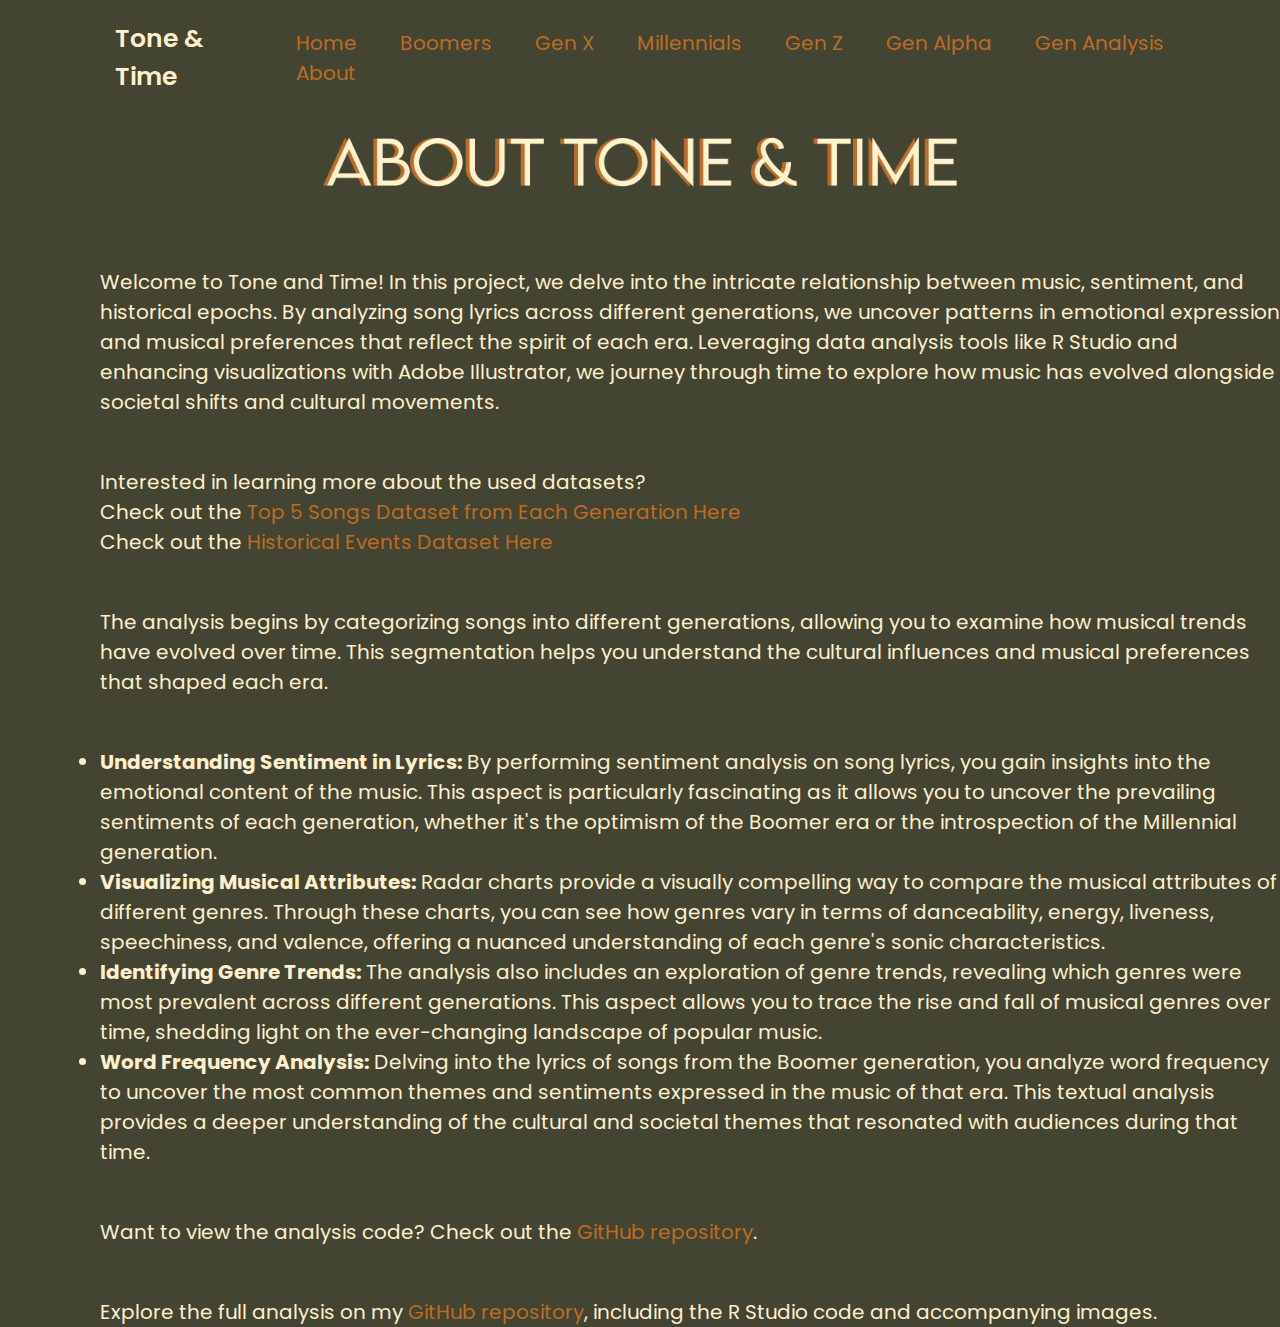
==== about.html @ 86359597 "Add files via upload" ====
<!DOCTYPE html>
<html lang="en">
<head> 
    <meta charset= "UTF-8">
    <meta http-equix="X-UA-Compatible" content="IE=edge">
    <meta name="viewport" content=""width=style-width, initial-scale="1.0">
    <title>Tone&Time</title>
    <link href='https://unpkg.com/boxicons@2.1.4/css/boxicons.min.css' rel='stylesheet'>
    <link rel="stylesheet" href="style.css">
</head>
<body>
    <div class="container">
    <header class="header">
        <a href="#" class="logo"> Tone & Time</a>
        <i class='bx bx-menu' id="menu-icon"></i>
        <nav class="navbar">
            <a href ="index.html">Home</a>
            <a href ="boomers.html">Boomers</a>
            <a href ="genx.html">Gen X</a>
            <a href ="mill.html">Millennials</a>
            <a href ="genz.html">Gen Z</a>
            <a href ="alpha.html">Gen Alpha</a>
            <a href ="analysis.html">Gen Analysis</a>
            <a href ="about.html">About</a>
        </nav>
    </header>
</div>
    <selection class="boomers" id="boomers">

    
    <div class="boomer-content">
            <img src="images/aboutitle.png" alt="Mill Title">
            <p>Welcome to Tone and Time! In this project, we delve into the intricate relationship between music, sentiment, and historical epochs. By analyzing song lyrics across different generations, we uncover patterns in emotional expression and musical preferences that reflect the spirit of each era. Leveraging data analysis tools like R Studio and enhancing visualizations with Adobe Illustrator, we journey through time to explore how music has evolved alongside societal shifts and cultural movements. </p>
    <div class="boomer-info">
        <p>Interested in learning more about the used datasets?<br>Check out the <a href="https://zenodo.org/records/11152982" style="color: #bc6c25;">Top 5 Songs Dataset from Each Generation Here</a><br>Check out the <a href="https://zenodo.org/records/11152982" style="color: #bc6c25;">Historical Events Dataset Here</a></p>


        <p>The analysis begins by categorizing songs into different generations, allowing you to examine how musical trends have evolved over time. This segmentation helps you understand the cultural influences and musical preferences that shaped each era.</p>
        <ul>
        <li><strong>Understanding Sentiment in Lyrics:</strong> By performing sentiment analysis on song lyrics, you gain insights into the emotional content of the music. This aspect is particularly fascinating as it allows you to uncover the prevailing sentiments of each generation, whether it's the optimism of the Boomer era or the introspection of the Millennial generation.</li>
        <li><strong>Visualizing Musical Attributes:</strong> Radar charts provide a visually compelling way to compare the musical attributes of different genres. Through these charts, you can see how genres vary in terms of danceability, energy, liveness, speechiness, and valence, offering a nuanced understanding of each genre's sonic characteristics.</li>
        <li><strong>Identifying Genre Trends:</strong> The analysis also includes an exploration of genre trends, revealing which genres were most prevalent across different generations. This aspect allows you to trace the rise and fall of musical genres over time, shedding light on the ever-changing landscape of popular music.</li>
        <li><strong>Word Frequency Analysis:</strong> Delving into the lyrics of songs from the Boomer generation, you analyze word frequency to uncover the most common themes and sentiments expressed in the music of that era. This textual analysis provides a deeper understanding of the cultural and societal themes that resonated with audiences during that time.</li>
        </ul>
        <p>Want to view the analysis code? Check out the <a href="https://github.com/your-username/your-repository" style="color: #bc6c25;">GitHub repository</a>.</p>
        <p>Explore the full analysis on my <a href="https://github.com/ntanbal/Tone-Time" style="color: #bc6c25;">GitHub repository</a>, including the R Studio code and accompanying images.</p>

    </div>
    </div>

    

    
</selection>

</body>
</html>
---- style.css ----
@import url('http://fonts.googleapis.com/css2?family=Poppins:wght@300;400;500;600;800;900&display=swap');

* {
    margin: 0;
    padding: 0;
    box-sizing: border-box;
    text-decoration: none;
    border: none;
    outline: none;
    scroll-behavior: smooth;
    font-family: 'Poppins', 'sans-serif';
}

:root {
    --bg-color: #434431;
    --second-bg-color: #323325;
    --text-color: #ffefcc;
    --main-color: #bc6c25;
}

html {
    font-size: 62.5%;
    overflow-x: hidden;

}

body {
    
    background: var(--bg-color);
    color: var(--text-color)
}

section {
    min-height: 100vh;
    padding: 10rem 9% 2rem;
}

.container {
    overflow: auto; /* or overflow: scroll; */
}




.header {
    position: fixed;
    top: 0;
    left: 0;
    width: 100%;
    padding: 2rem 9%;
    background: var(--bg-color);
    display: flex;
    justify-content: space-between;
    align-items: center;
    z-index: 10;

}

.header.sticky {
    border-bottom: .1rem solid rgba(0, 0, 0, .2);
}

.logo{
    font-size: 2.5rem;
    color: var(--text-color);
    font-weight: 600;
    cursor: default;
}

.navbar a {
    font-size: 2rem;
    color: var(--main-color);
    margin-left: 4rem;
    
}

.navbar a:hover,
.navbar a.active {
    color:var(--main-color);
}

#menu-icon {
    font-size: 3.6rem;
    color: var(--text-color);
    display:none;
}

.home {
    display: flex;
    justify-content: center;
    align-items: center;
}



.home-content h3 {
    font-size: 5rem;
    font-weight: 400;

}

.home-content img {
    height: 20vh; /* Adjust the height as needed */
    position: absolute;
    right: 25%;
    top: 15%;

}

.boomer-content img {
    display: block;
    margin-left: auto;
    margin-right: auto;
    width: 50%;
    padding-top: 90px;
    
   
}






.genx img {
    
    height: 18vh; /* Adjust the height as needed */
    position: absolute;
    right: 25%;
    top: 5%;
}

.mill img {
    
    height: 18vh; /* Adjust the height as needed */
    position: absolute;
    right: 25%;
    top: 5%;
}

.genz img {
    
    height: 15vh; /* Adjust the height as needed */
    position: absolute;
    right: 25%;
    top: 5%;
}

.alpha img {
    
    height: 14vh; /* Adjust the height as needed */
    position: absolute;
    right: 25%;
    top: 5%;
}


.typewriter {
    font-size: 4vmin;
    color: var(--main-color);
    text-align: left;
    font-family: 'Poppins', 'sans-serif';
    font-weight: 500;
    margin: 1rem 0 1rem 2rem;
}
/* Typewriter effect 1 */
@keyframes typing {
    0.0000%, 27.3488% { content: ""; }
    1.1395%, 26.2093% { content: "M"; }
    2.2791%, 25.0698% { content: "Mi"; }
    3.4186%, 23.9302% { content: "Mil"; }
    4.5581%, 22.7907% { content: "Mill"; }
    5.6977%, 21.6512% { content: "Mille"; }
    6.8372%, 20.5116% { content: "Millen"; }
    7.9767%, 19.3721% { content: "Millenn"; }
    9.1163%, 18.2326% { content: "Millenni"; }
    10.2558%, 17.0930% { content: "Millennia"; }
    11.2558%, 12.0930% { content: "Millennial"; }
    
  
    27.7674%, 51.2791% { content: ""; }
    31.9070%, 50.1395% { content: "G"; }
    33.0465%, 49.0000% { content: "Ge"; }
    34.1860%, 47.8605% { content: "Gen"; }
    35.3256%, 46.7209% { content: "Gen "; }
    36.4651%, 45.5814% { content: "Gen A"; }
    37.6047%, 44.4419% { content: "Gen Al"; }
    38.6047%, 43.4419% { content: "Gen Alp"; }
    39.6047%, 42.4419% { content: "Gen Alph"; }
    40.6047%, 41.4419% { content: "Gen Alpha"; }
  
    54.6977%, 75.2093% { content: ""; }
    55.8372%, 74.0698% { content: "B"; }
    56.9767%, 72.9302% { content: "Bo"; }
    58.1163%, 71.7907% { content: "Boo"; }
    59.2558%, 70.6512% { content: "Boom"; }
    60.3953%, 69.5116% { content: "Boome"; }
    61.5349%, 68.3721% { content: "Boomer"; }

  
    78.6279%, 96.8605% { content: ""; }
    79.7674%, 95.7209% { content: "G"; }
    80.9070%, 94.5814% { content: "Ge"; }
    82.0465%, 93.4419% { content: "Gen"; }
    83.1860%, 92.3023% { content: "Gen "; }
    84.3256%, 91.1628% { content: "Gen Z"; }
  }
  
  @keyframes blink {
    0%, 100% { opacity: 1; }
    50% { opacity: 0; }
  }
  
  .typewriter {
    --caret: currentcolor;
  }
  
  .typewriter::before {
    content: "";
    animation: typing 13.5s infinite;
  }
  
  .typewriter::after {
    content: "";
    border-right: 1px solid var(--caret);
    animation: blink 0.5s linear infinite;
  }
  
  .typewriter.thick::after {
    border-right: 1ch solid var(--caret);
  }
  
  .typewriter.nocaret::after {
    border-right: 0;
  }
  
  
  @media (prefers-reduced-motion) {
    .typewriter::after {
      animation: none;
    }
    
    @keyframes sequencePopup {
      0%, 100% { content: "data scientist"; }
      25% { content: "developer"; }
      50% { content: "graphic designer"; }
      75% { content: "human"; }
    }
  
    .typewriter::before {
      content: "data scientist";
      animation: sequencePopup 12s linear infinite;
    }
  }




.home-content h3:nth-of-type(2) {
    margin-bottom: 2rem;
}

span {
    color: var(--main-color);
}

.home-content h1 {
    font-size: 5.6rem;
    font-weight: 700;
    line-height: 1.3;
}

.home-content p {
    font-size: 2em;
}

.about {
    display: flex;
    justify-content: center;
    align-items: center;
    gap: 2rem;
    background: var(--second-bg-color);

}

.about-img img {
    width: 35vw;
}

.heading {
    text-align: center;
    font-size: 4.5rem;

}

.about-content  h2 {
    text-align: left;
    line-height: 1.2;
}

.about-content h3 {
    font-size: 2.6rem;
    
}

.about-content  p {
    font-size: 5rem;

}

.boomer-content p {
    font-size: 20px;
    padding-top: 50px;
    padding-left: 100px;
}

.boomer-info p {
    font-size: 20px;
    padding-top: 50px;
    padding-left: 100px;
}

.genre-table {
    border-collapse: collapse;
    width: 15%;
    margin-right: 0px;
    margin-left: 600px;

    
  }
  
  .genre-table th, .genre-table td {
    border: 2px solid #ffefcc;
    padding: 8px;
    text-align: left;
  }
  

.gd {
    display: flex;
    justify-content: center;
    align-items: center;
    gap: 2rem;
    background: var(--bg-color);

}

.boomer-info2 p{
    font-size: 20px;
    padding-top: 50px;
    padding-left: 100px;

}

.boomer-info2 img {
    display: block;
    margin-left: auto;
    margin-right: auto;
    width: 50%;
}

.boomer-info3 p {
    font-size: 20px;
    padding-top: 50px;
    padding-left: 100px;

}
ul {
    font-size: 20px; 
    font-size: 20px;
    padding-top: 50px;
    padding-left: 100px;
}

.boomer-info3 img {
    display: block;
    margin-left: auto;
    margin-right: auto;
    width: 50%;
}

.genre-table2 {
    border-collapse: collapse;
    width: 20%;
    margin-right: 0px;
    margin-left: 600px;
  }
  
  .genre-table2 th, .genre-table2 td {
    border: 2px solid #ffefcc;
    padding: 7px;
    text-align: left;
  }

  .boomer-info3 button {
    background-color:  #bc6c25; 
    border: #ffefcc;
    border-width: 2px;
    color: #ffefcc;
    padding: 16px 32px;
    text-align: center;
    text-decoration: none;
    display: inline-block;
    font-size: 20px;
    margin: 4px 2px;
    transition-duration: 0.4s;
    cursor: pointer;
    margin-left: 450px;
  }
  
  .boomer-info3 button:hover {
    background-color: #814b1c; /* Darker green */
  }













.gd-img1  {
    max-width: 230px;
	width: 100%;
	height: auto;
    display: block;
    float: right;
    padding: 1%;
    margin:10px auto;
   
    
}





.gd-img2  {
    max-width: 220px;
	width: 100%;
    margin-left: 0px 0px 0px 30px;
	height: auto;
    display: block;
    float: left;
    padding: 1%;
    margin:20px auto;
   
    
}

.gd-img3 {
    max-width: 150px;
	width: 100%;
	height: auto;
    display: block;
    float:  left;
    margin:180px auto;
}




.heading {
    text-align: center;
    font-size: 4.5rem;

}

.gd-content  h2 {
    text-align: left;
    line-height: 1.2;
    padding-left: 25px;
}

.gd-content p {
    font-size: 1.6rem;
    padding-left: 25px;
}

.gd-content h3 {
    font-size: 2.6rem;
    padding-left: 25px;
    
}

.ds {
    display: flex;
    justify-content: center;
    align-items: center;
    gap: 2rem;
    background: var(--second-bg-color);

}

.ds-img img {
    width: 50vw;
}

.heading {
    text-align: center;
    font-size: 4.5rem;

}

.ds  h2 {
    text-align: left;
    line-height: 1.2;
}

.ds-content h3 {
    font-size: 2.6rem;
    
}

.ds-content  p {
    font-size: 1.6rem;
}

.portfolio {
    background: var(--bg-color);
    padding-bottom: 7rem;

}

.portfolio h2 { 
    margin-bottom: 4rem;
}



.portfolio-container {
    display: grid;
    grid-template-columns: repeat(3,1fr);
    align-items: center;
    gap: 2.5rem;
}

.portfolio-container .portfolio-box {
    position: relative;
    border-radius: 2rem;
    box-shadow: 0 0 1rem var(--bg-color);
    overflow: hidden;
    display: flex;   
}

.portfolio-box img{
    width: 100%;
    transition: .3s ease;
}

.portfolio-box:hover img {
    transform: scale(1.08);
}


.portfolio-box .portfolio-layer {
    position: absolute;
    bottom: 0;
    left: 0;
    width: 100%;
    height: 100%;
    background: linear-gradient(transparent);
    display: flex;
    justify-content: center;
    align-items: center;
    flex-direction: column;
    text-align: center;
    padding: 0 4rem;
    translate: translateY(100%);
    transition: .5s ease;;

}

.portfolio-box:hover .portfolio-layer {
    translate: translateY(0);
}

.portfolio-layer h4 {
    font-size: 1rem;
    color: black;
}

.portfolio-layer p {
    font-size: 1rem ;
    margin: .3rem 0 1rem;
    color: black;
}

.portfolio-layer a{
    display: inline;
    justify-content: center;
    align-items: center;
    width: 5rem;
    height: 5rem;
    background: transparent;
    border-radius: 50%;

}

.portfolio-layer a i{
    font-size: 2rem;
    color: var(--second-bg-color);
}

.contact h2 {
    margin-bottom: 3rem;
}

.contact {
    background-color: var(--second-bg-color);
}

.contact img {
    position:relative;
    width: 100%;
    transform: scaleX(-1);
    animation: floatImage 4s ease-in-out infinite;

}


@keyframes floatImage {
    0% {
        transform: translateY(0);
    }
    50% {
        transform: translateY(-2.4rem);
    }
    100% {
        transform: translateY(0);
    }
}


.footer-iconTop a{ 
    display: inline-flex;
    justify-content: center;
    align-items: center;
    padding: .8rem;
    background: var(--main-color);
    border-radius: .8rem;
    transition: .5s ease;

}
.footer-iconTop a:hover{
    box-shadow: 0 0 1rem var(--main-color);
}

.footer-iconTop a i {
    font-size: 2.4rem;
    color: var(--second-bg-color);
}

@media (max-width: 768px){
    #menu-icon {
        display: block;
    }

    .navbar {
        position:absolute;
        top: 100%;
        left: 0;
        width: 100%;
        padding: 1rem 3%;
        background: var(--bg-color);
        border-top: .1rem solid rgba(0, 0, 0, .2);
        box-shadow: 0 .5rem  1rem rgba(0, 0, 0, .2);
        display: none;
    }

    .navbar.active {
        display: block;
    }


    .navbar a {
        display: block;
        font-size: 2rem;
        margin: 3rem 0;
    }

    .home {
        flex-direction: column;
    }
    .home-content h3 {
        font-size: 2.6rem; 
    }


    .home-content h1 {
        font-size: 5rem;
    }

    .home-img img {
        width: 70vw;
        margin-top: 4rem;
    }

    .about {
        flex-direction: column-reverse;

    }

    .about img {
        width: 70vw;
        margin-top:  4rem;
    }

    
    .portfolio h2 {
        margin-bottom: 3rem;
    }

    .portfolio-container {
        grid-template-columns:repeat(2,1fr) ;
    }
}

@media (max-width: 617px) {
    .portfolio-container {
        grid-template-columns: 1fr;
    }
}

@media (max-width: 450px){
    html {
        font-size: 50%;
    }
    .contact form .input-box input {
        width: 100%;
    }
}


@media (max-width: 365px) {
    
    .footer {
        flex-direction: column-reverse;
    }   
    .footer p {
        text-align: center;
        margin-top: 2rem;
    }
}
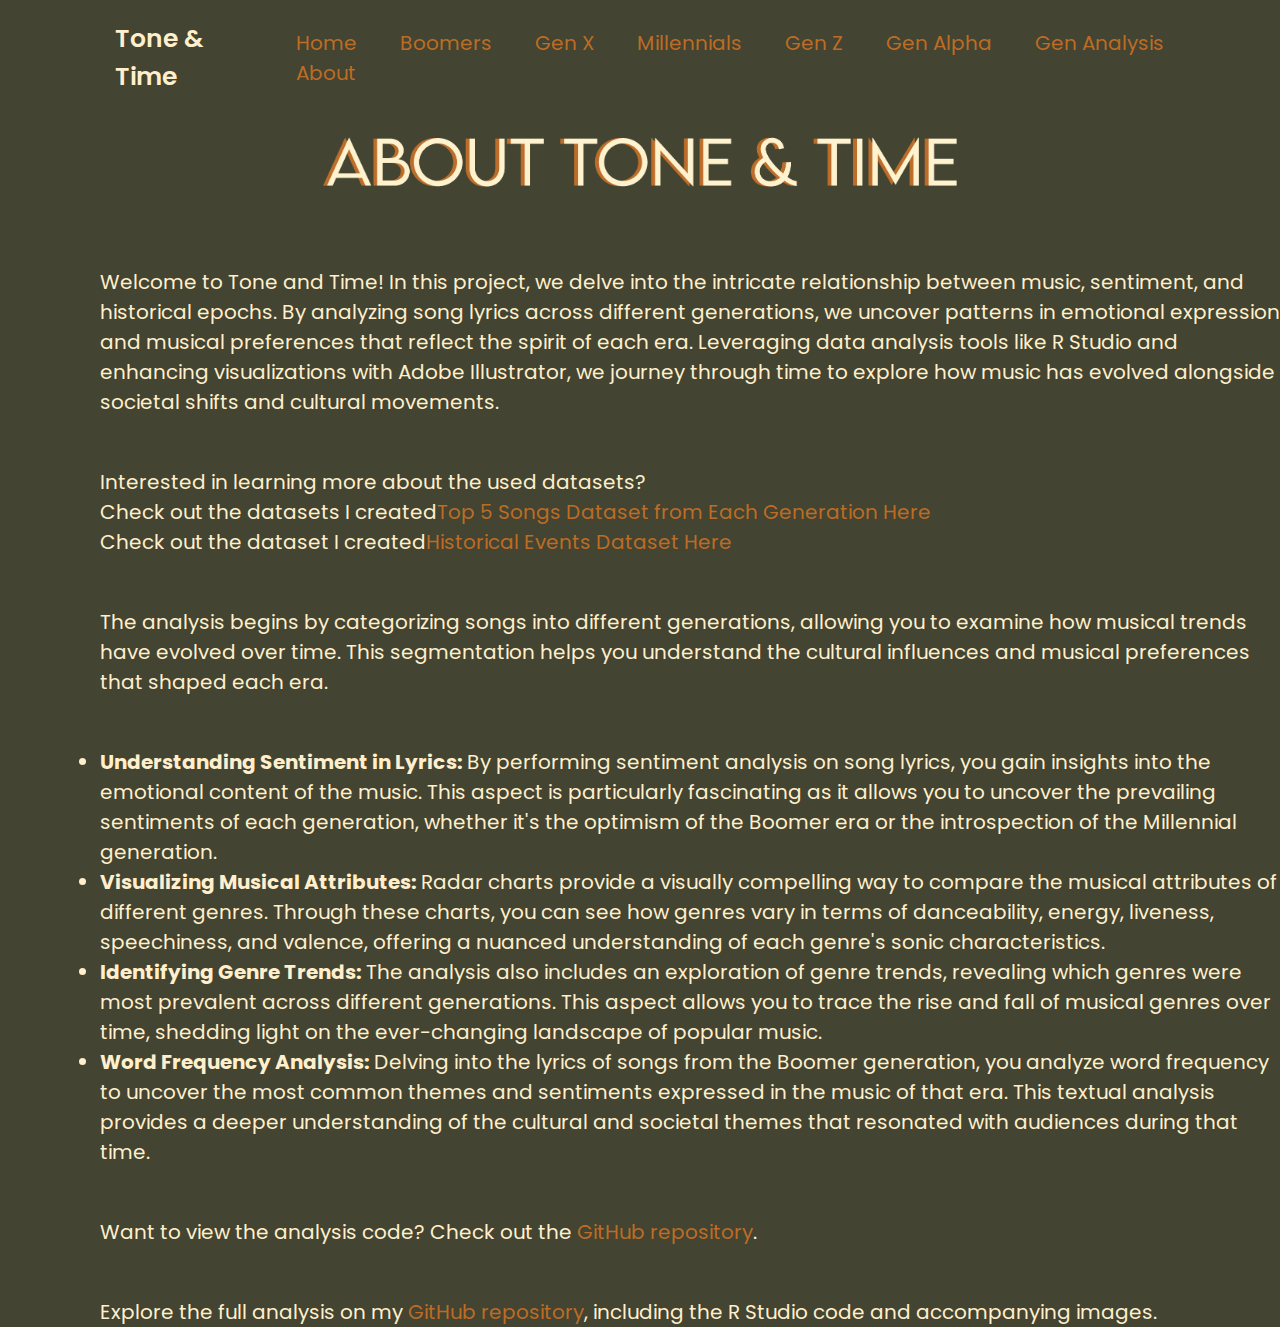
==== commit d7a980c1: "Add files via upload" ====
--- a/about.html
+++ b/about.html
@@ -32,7 +32,7 @@
             <img src="images/aboutitle.png" alt="Mill Title">
             <p>Welcome to Tone and Time! In this project, we delve into the intricate relationship between music, sentiment, and historical epochs. By analyzing song lyrics across different generations, we uncover patterns in emotional expression and musical preferences that reflect the spirit of each era. Leveraging data analysis tools like R Studio and enhancing visualizations with Adobe Illustrator, we journey through time to explore how music has evolved alongside societal shifts and cultural movements. </p>
     <div class="boomer-info">
-        <p>Interested in learning more about the used datasets?<br>Check out the <a href="https://zenodo.org/records/11152982" style="color: #bc6c25;">Top 5 Songs Dataset from Each Generation Here</a><br>Check out the <a href="https://zenodo.org/records/11152982" style="color: #bc6c25;">Historical Events Dataset Here</a></p>
+        <p>Interested in learning more about the used datasets?<br>Check out the datasets I created<a href="https://zenodo.org/records/11152982" style="color: #bc6c25;">Top 5 Songs Dataset from Each Generation Here</a><br>Check out the dataset I created<a href="https://zenodo.org/records/11152982" style="color: #bc6c25;">Historical Events Dataset Here</a></p>
 
 
         <p>The analysis begins by categorizing songs into different generations, allowing you to examine how musical trends have evolved over time. This segmentation helps you understand the cultural influences and musical preferences that shaped each era.</p>
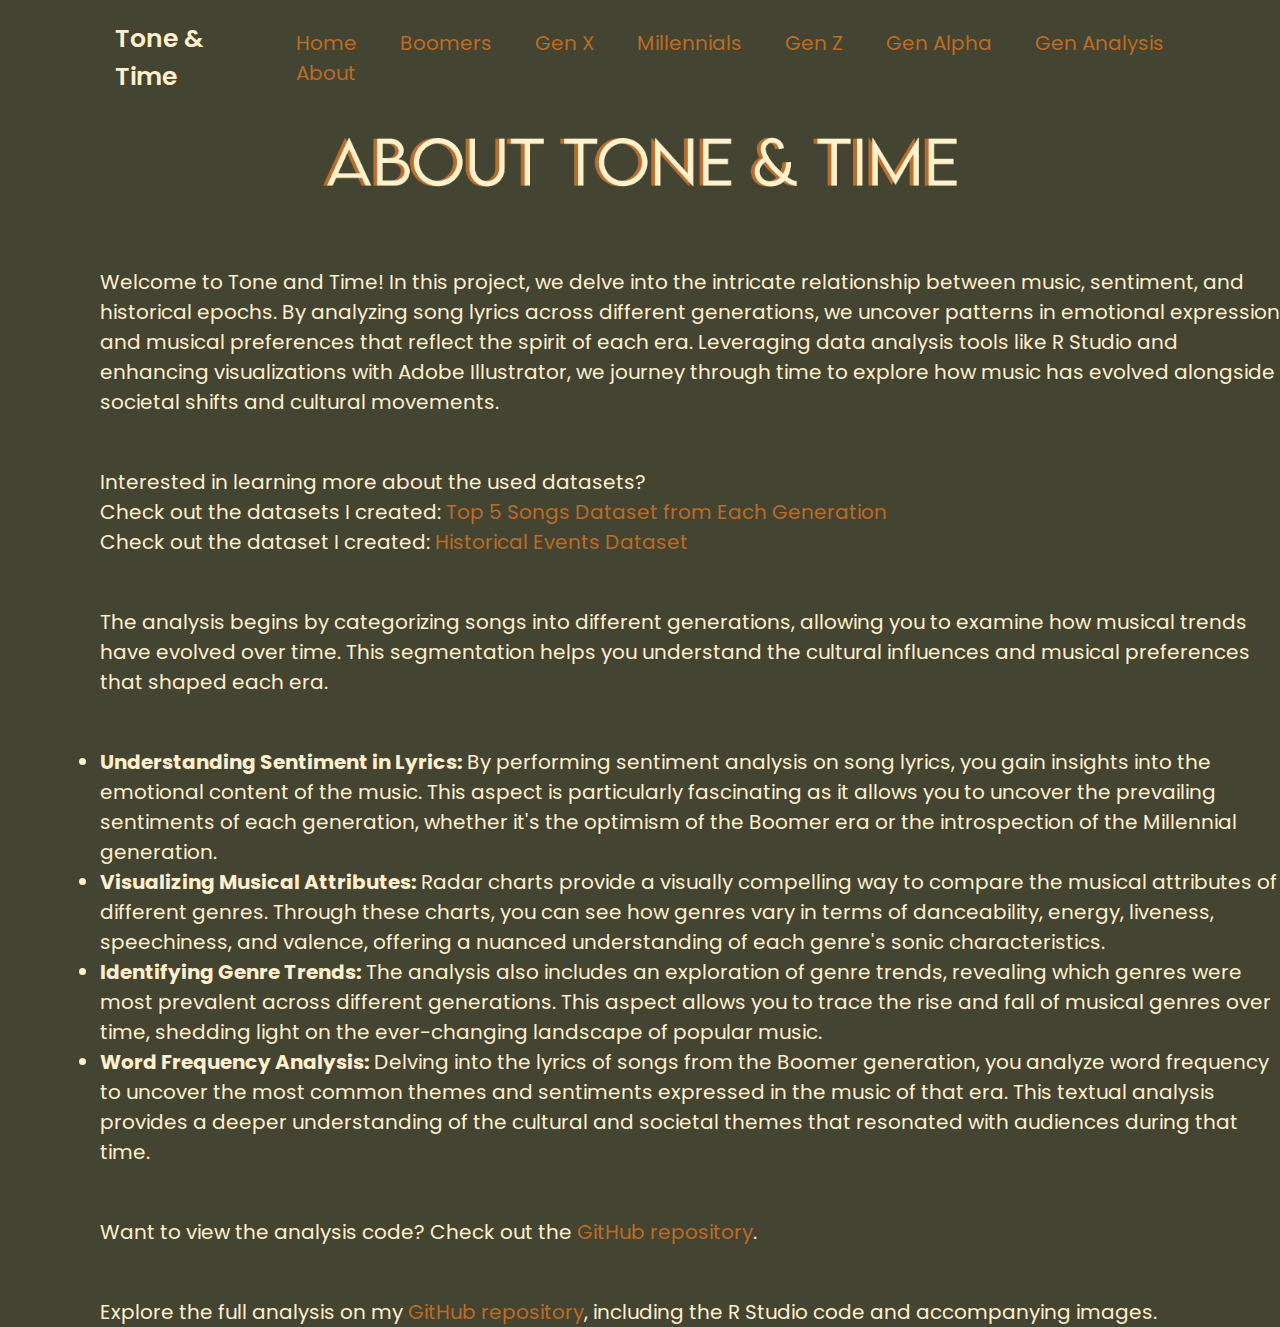
==== commit 5a4ee49f: "Add files via upload" ====
--- a/about.html
+++ b/about.html
@@ -32,7 +32,7 @@
             <img src="images/aboutitle.png" alt="Mill Title">
             <p>Welcome to Tone and Time! In this project, we delve into the intricate relationship between music, sentiment, and historical epochs. By analyzing song lyrics across different generations, we uncover patterns in emotional expression and musical preferences that reflect the spirit of each era. Leveraging data analysis tools like R Studio and enhancing visualizations with Adobe Illustrator, we journey through time to explore how music has evolved alongside societal shifts and cultural movements. </p>
     <div class="boomer-info">
-        <p>Interested in learning more about the used datasets?<br>Check out the datasets I created<a href="https://zenodo.org/records/11152982" style="color: #bc6c25;">Top 5 Songs Dataset from Each Generation Here</a><br>Check out the dataset I created<a href="https://zenodo.org/records/11152982" style="color: #bc6c25;">Historical Events Dataset Here</a></p>
+        <p>Interested in learning more about the used datasets?<br>Check out the datasets I created: <a href="https://zenodo.org/records/11152982" style="color: #bc6c25;">Top 5 Songs Dataset from Each Generation</a><br>Check out the dataset I created: <a href="https://zenodo.org/records/11152982" style="color: #bc6c25;">Historical Events Dataset</a></p>
 
 
         <p>The analysis begins by categorizing songs into different generations, allowing you to examine how musical trends have evolved over time. This segmentation helps you understand the cultural influences and musical preferences that shaped each era.</p>
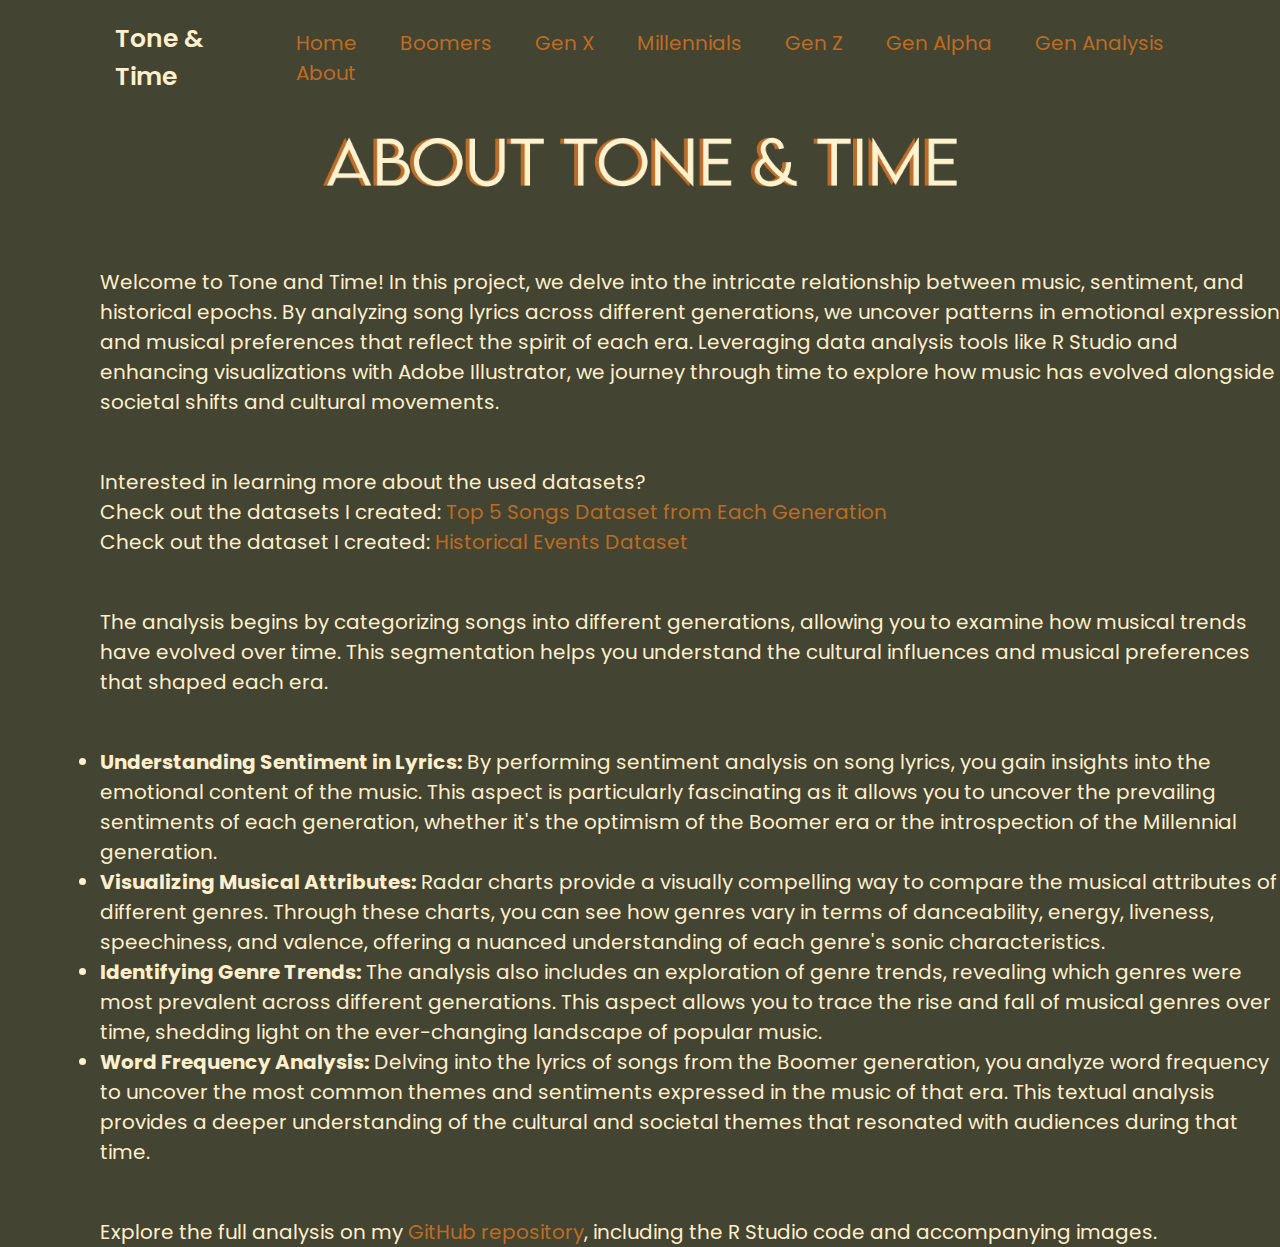
==== commit c4a2f053: "Add files via upload" ====
--- a/about.html
+++ b/about.html
@@ -42,7 +42,7 @@
         <li><strong>Identifying Genre Trends:</strong> The analysis also includes an exploration of genre trends, revealing which genres were most prevalent across different generations. This aspect allows you to trace the rise and fall of musical genres over time, shedding light on the ever-changing landscape of popular music.</li>
         <li><strong>Word Frequency Analysis:</strong> Delving into the lyrics of songs from the Boomer generation, you analyze word frequency to uncover the most common themes and sentiments expressed in the music of that era. This textual analysis provides a deeper understanding of the cultural and societal themes that resonated with audiences during that time.</li>
         </ul>
-        <p>Want to view the analysis code? Check out the <a href="https://github.com/your-username/your-repository" style="color: #bc6c25;">GitHub repository</a>.</p>
+      
         <p>Explore the full analysis on my <a href="https://github.com/ntanbal/Tone-Time" style="color: #bc6c25;">GitHub repository</a>, including the R Studio code and accompanying images.</p>
 
     </div>
